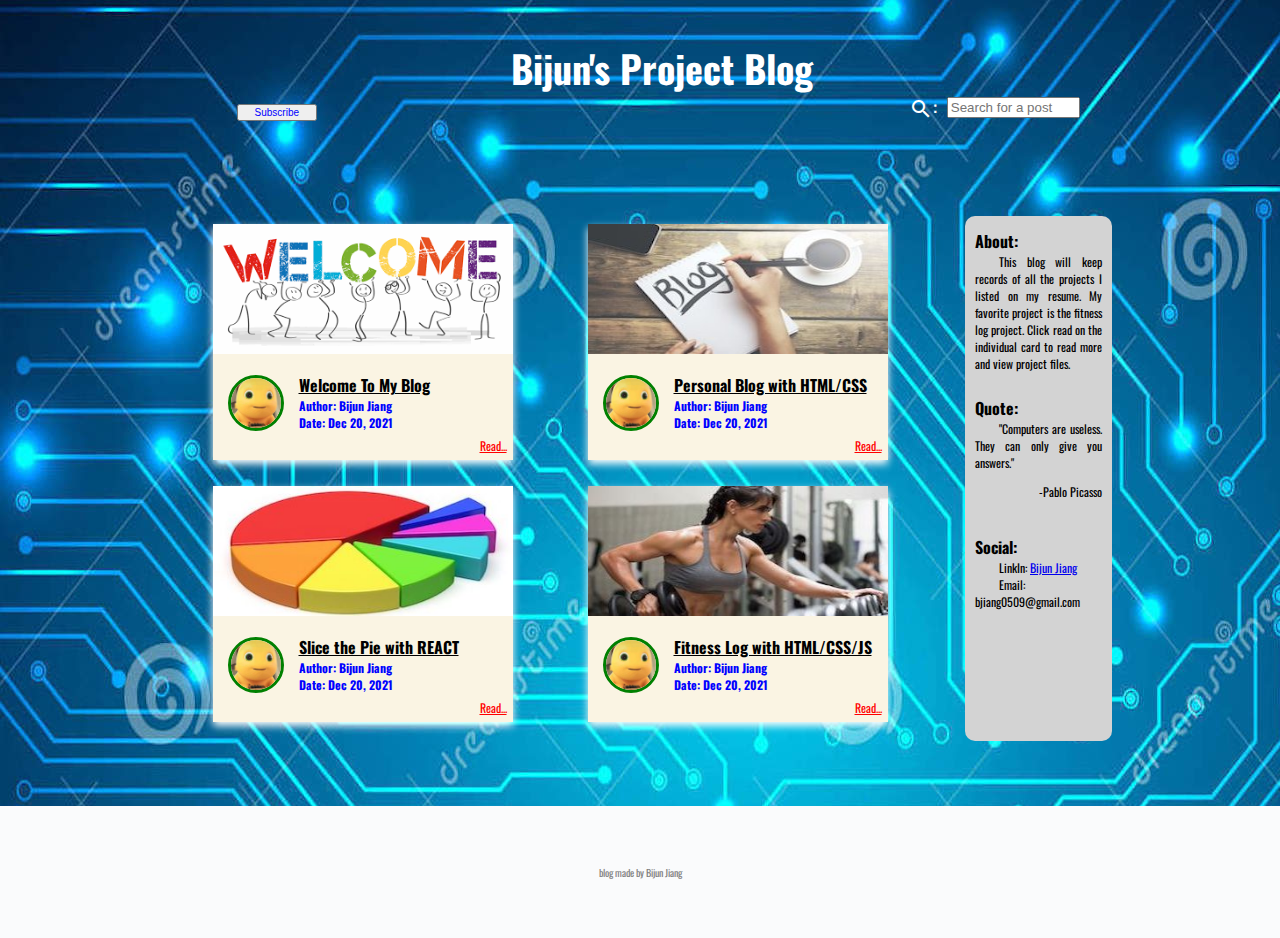
==== index.html @ 6f0a7e7b "Rename homepage.html to index.html" ====
<!DOCTYPE html>
<html>
    <head>
        <meta charset="UTF-8" />
		<meta name="viewport" content="width=device-width, initial-scale=1.0" />
		<meta http-equiv="X-UA-Compatible" content="ie=edge" />
        <!--Oswald from google fonts-->
        <link rel="preconnect" href="https://fonts.googleapis.com"> 
        <link rel="preconnect" href="https://fonts.gstatic.com" crossorigin> 
        <link href="https://fonts.googleapis.com/css2?family=Oswald:wght@300;500;700&display=swap" rel="stylesheet">
        <!--link to use google fonts and icons-->
        <link href="https://fonts.googleapis.com/icon?family=Material+Icons"
      rel="stylesheet">
        <!--link CSS stylesheet-->
        <link href="./css/homepage.css" rel="stylesheet">
        <title>Bijun's Project Blog</title>
    </head>
    <body>
        <header>
            <div class = "header-container">
                <section class = "sub-button">
                    <button>Subscribe</button>
                </section>
                <h1>Bijun's Project Blog</h1>
                <section class = "search">
                    <i class = "material-icons md">search</i>
                    <span>:</span>
                    <input 
                        type = "text"
                        placeholder="Search for a post"
                        id = "search-bar"
                    />
                </section>
            </div>
        </header>
        <section class = "main">
            <section class = "cards">
                <!--post 1-->
                <article class = "card" id = "one">
                    <img src = "./images/welcome.jpg" alt = "image cannot be found"/>
                    <section class = "row">
                        <img class = "avatar" src="./images/avatar.jpg" alt="avatar image"/>
                        <section class = "col card-text">
                            <h2> Welcome To My Blog </h2>
                            <div class = "name-date">
                                <h3> Author: Bijun Jiang </h3>
                                <h3> Date: Dec 20, 2021 </h3>
                            </div>
                        </section>
                    </section>
                    <!--link to the blog post-->
                    <a href = "blog-post.html">Read...</a>
                </article>
                <!--post 2-->
                <article class = "card" id = "two">
                    <img src = "./images/blog.jpg" alt = "image cannot be found"/>
                    <section class = "row">
                        <img class = "avatar" src="./images/avatar.jpg" alt="avatar image"/>
                        <section class = "col card-text">
                            <h2> Personal Blog with HTML/CSS </h2>
                            <div class = "name-date">
                                <h3> Author: Bijun Jiang </h3>
                                <h3> Date: Dec 20, 2021 </h3>
                            </div>
                        </section>
                    </section>
                    <!--link to the blog post-->
                    <a href = "blog-post.html">Read...</a>
                </article>
                <!--post 3-->
                <article class = "card" id = "three">
                    <img src = "./images/pie.jpg" alt = "image cannot be found"/>
                    <section class = "row">
                        <img class = "avatar" src="./images/avatar.jpg" alt="avatar image"/>
                        <section class = "col card-text">
                            <h2> Slice the Pie with REACT </h2>
                            <div class = "name-date">
                                <h3> Author: Bijun Jiang </h3>
                                <h3> Date: Dec 20, 2021 </h3>
                            </div>
                        </section>
                    </section>
                    <!--link to the blog post-->
                    <a href = "blog-post.html">Read...</a>
                </article>
                <!--post 4-->
                <article class = "card" id = "four">
                    <img src = "./images/fitness.jpg" alt = "image cannot be found"/>
                    <section class = "row">
                        <img class = "avatar" src="./images/avatar.jpg" alt="avatar image"/>
                        <section class = "col card-text">
                            <h2> Fitness Log with HTML/CSS/JS </h2>
                            <div class = "name-date">
                                <h3> Author: Bijun Jiang </h3>
                                <h3> Date: Dec 20, 2021 </h3>
                            </div>
                        </section>
                    </section>
                    <!--link to the blog post-->
                    <a href = "blog-post.html">Read...</a>
                </article>
            </section>
        </section>
        <section class = "side">
            <div class = "side-container">
                <article class = "side-content">
                    <h2>About:</h2>
                    <p>
                        This blog will keep records of all the projects
                        I listed on my resume. My favorite project is 
                        the fitness log project. Click read on the individual card
                        to read more and view project files.
                    </p>
                </article>
                <hr class = "solid">
                <article class = "side-content">
                    <h2>Quote:</h2>
                    <blockquote cite="https://www.devtopics.com/101-great-computer-programming-quotes/">
                        "Computers are useless.  They can only give you answers."
                        <p>-Pablo Picasso</p>
                    </blockquote>
                </article>
                <hr class = "solid">
                <article class = "side-content">
                    <h2>Social:</h2>
                    <ul class = "col">
                        <p>
                            LinkIn: <a href = "https://www.linkedin.com/in/bijun-jiang-019a03216">Bijun Jiang</a>
                        </p>
                        <p>Email: bjiang0509@gmail.com</p>
                    </ul>
                </article>
            </div>
        </section>
        <footer class = "center-center">
            <p>blog made by Bijun Jiang</p>
        </footer>
    </body>
</html>
---- css/homepage.css ----
@import "cards.css";
@import "header.css";
@import "main.css";
@import "side.css";
@import "aligning.css";
@import "post.css";

/** { box-sizing: border-box; }*/

/*layout for the homepage (mobile version)*/
body {
    margin: 0;
    padding: 0;
    min-height: 100vh;
    font-family: 'Oswald', sans-serif;
    background-image: url("./images/background.jpg");
    display: grid;
    grid-template-columns: 1.5em 1fr 1.5em;
    grid-template-areas: 
    "header header header"
    ". main ."
    ". side ."
    "footer footer footer";
}

header {
    display: grid;
    grid-area: header;
    height: 20vh;
}

.main {
    display: grid;
    grid-area: main;
}

.side {
    display: grid;
    grid-area: side;
}

footer {
    display: grid;
    grid-area: footer;
    background-color: #fafbfc;
    color: grey;
    height: 50px;
    justify-content: center;
    align-items: center;
}

footer > p {
    font-size: 10px;
}

@media only screen and (min-width: 688px) and (max-width: 992px) {
    .main{
        padding-bottom: 10px;
    }
}

/*media query for laptop screens*/
@media only screen and (min-width:992px){
    /*layout for desktop*/
    body {
        display: grid;
        grid-template-columns: 1fr minmax(400px, 750px) minmax(50px, 150px) 1fr;
        column-gap: 30px;
        row-gap: 25px;
        grid-template-areas: 
        "header header header header"
        ". main side ."
        "footer footer footer footer";
    }
    
    header {
        height: 15vh;
    }

    footer {
        margin-top: 3%;
        height: 100%;
    }

    footer > p {
        font-size: 10px;
    }
}
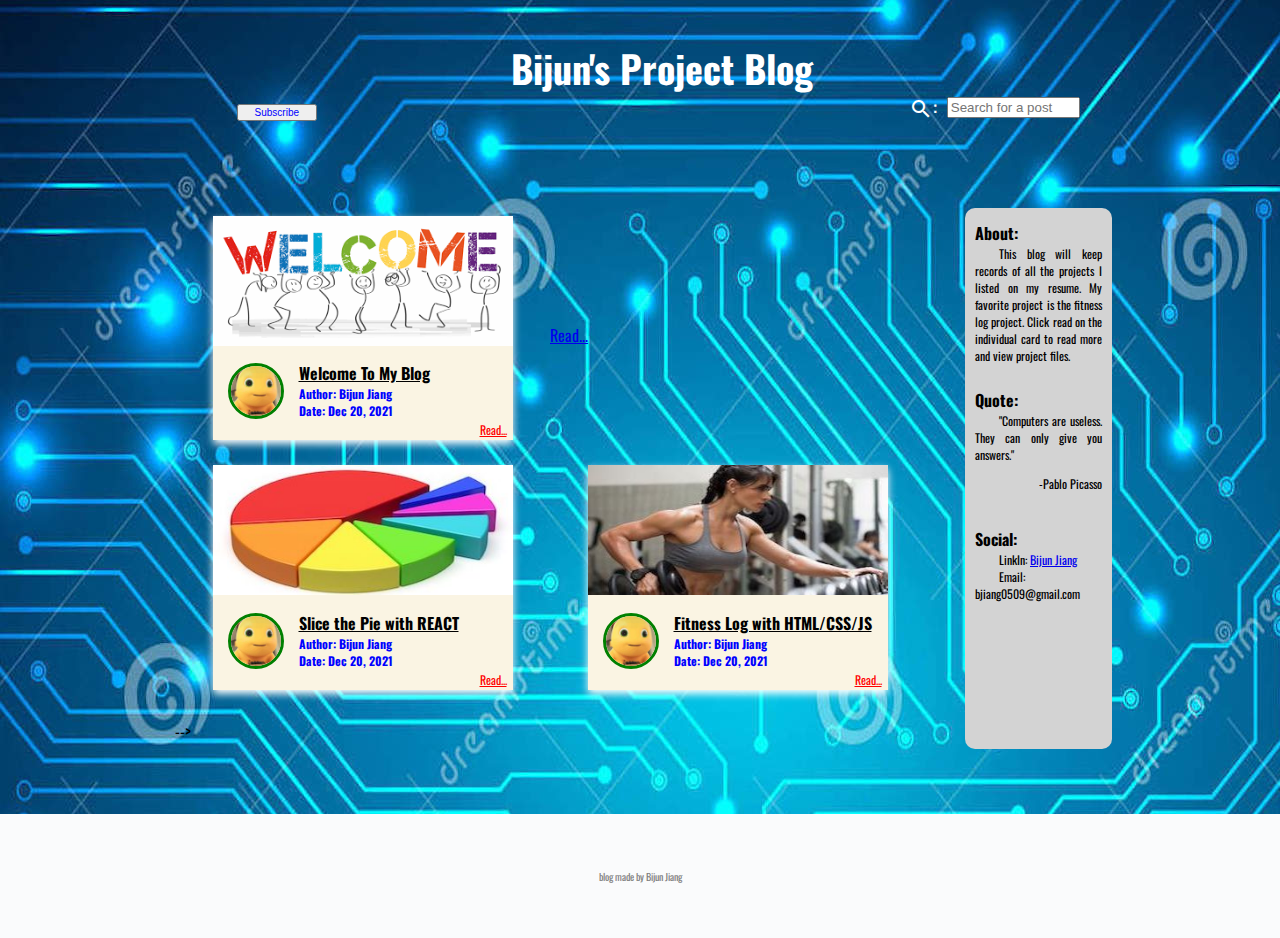
==== commit 5fb94d41: "Update index.html" ====
--- a/index.html
+++ b/index.html
@@ -52,7 +52,7 @@
                     <a href = "blog-post.html">Read...</a>
                 </article>
                 <!--post 2-->
-                <article class = "card" id = "two">
+<!--                 <article class = "card" id = "two">
                     <img src = "./images/blog.jpg" alt = "image cannot be found"/>
                     <section class = "row">
                         <img class = "avatar" src="./images/avatar.jpg" alt="avatar image"/>
@@ -98,7 +98,7 @@
                     </section>
                     <!--link to the blog post-->
                     <a href = "blog-post.html">Read...</a>
-                </article>
+                </article> -->
             </section>
         </section>
         <section class = "side">
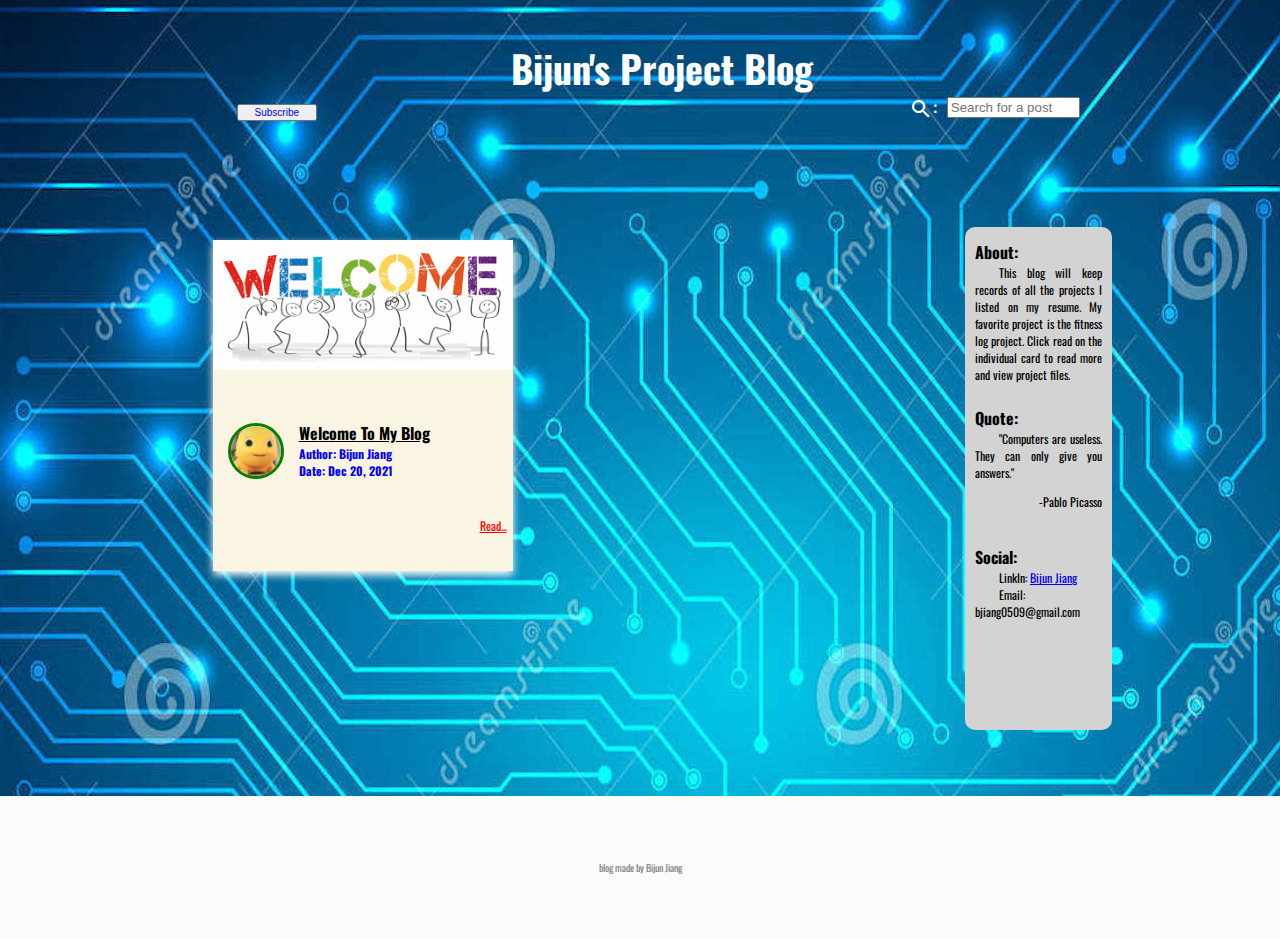
==== commit 9a2f5896: "Update index.html" ====
--- a/index.html
+++ b/index.html
@@ -64,10 +64,9 @@
                             </div>
                         </section>
                     </section>
-                    <!--link to the blog post-->
                     <a href = "blog-post.html">Read...</a>
                 </article>
-                <!--post 3-->
+
                 <article class = "card" id = "three">
                     <img src = "./images/pie.jpg" alt = "image cannot be found"/>
                     <section class = "row">
@@ -80,10 +79,8 @@
                             </div>
                         </section>
                     </section>
-                    <!--link to the blog post-->
                     <a href = "blog-post.html">Read...</a>
                 </article>
-                <!--post 4-->
                 <article class = "card" id = "four">
                     <img src = "./images/fitness.jpg" alt = "image cannot be found"/>
                     <section class = "row">
@@ -96,7 +93,6 @@
                             </div>
                         </section>
                     </section>
-                    <!--link to the blog post-->
                     <a href = "blog-post.html">Read...</a>
                 </article> -->
             </section>
